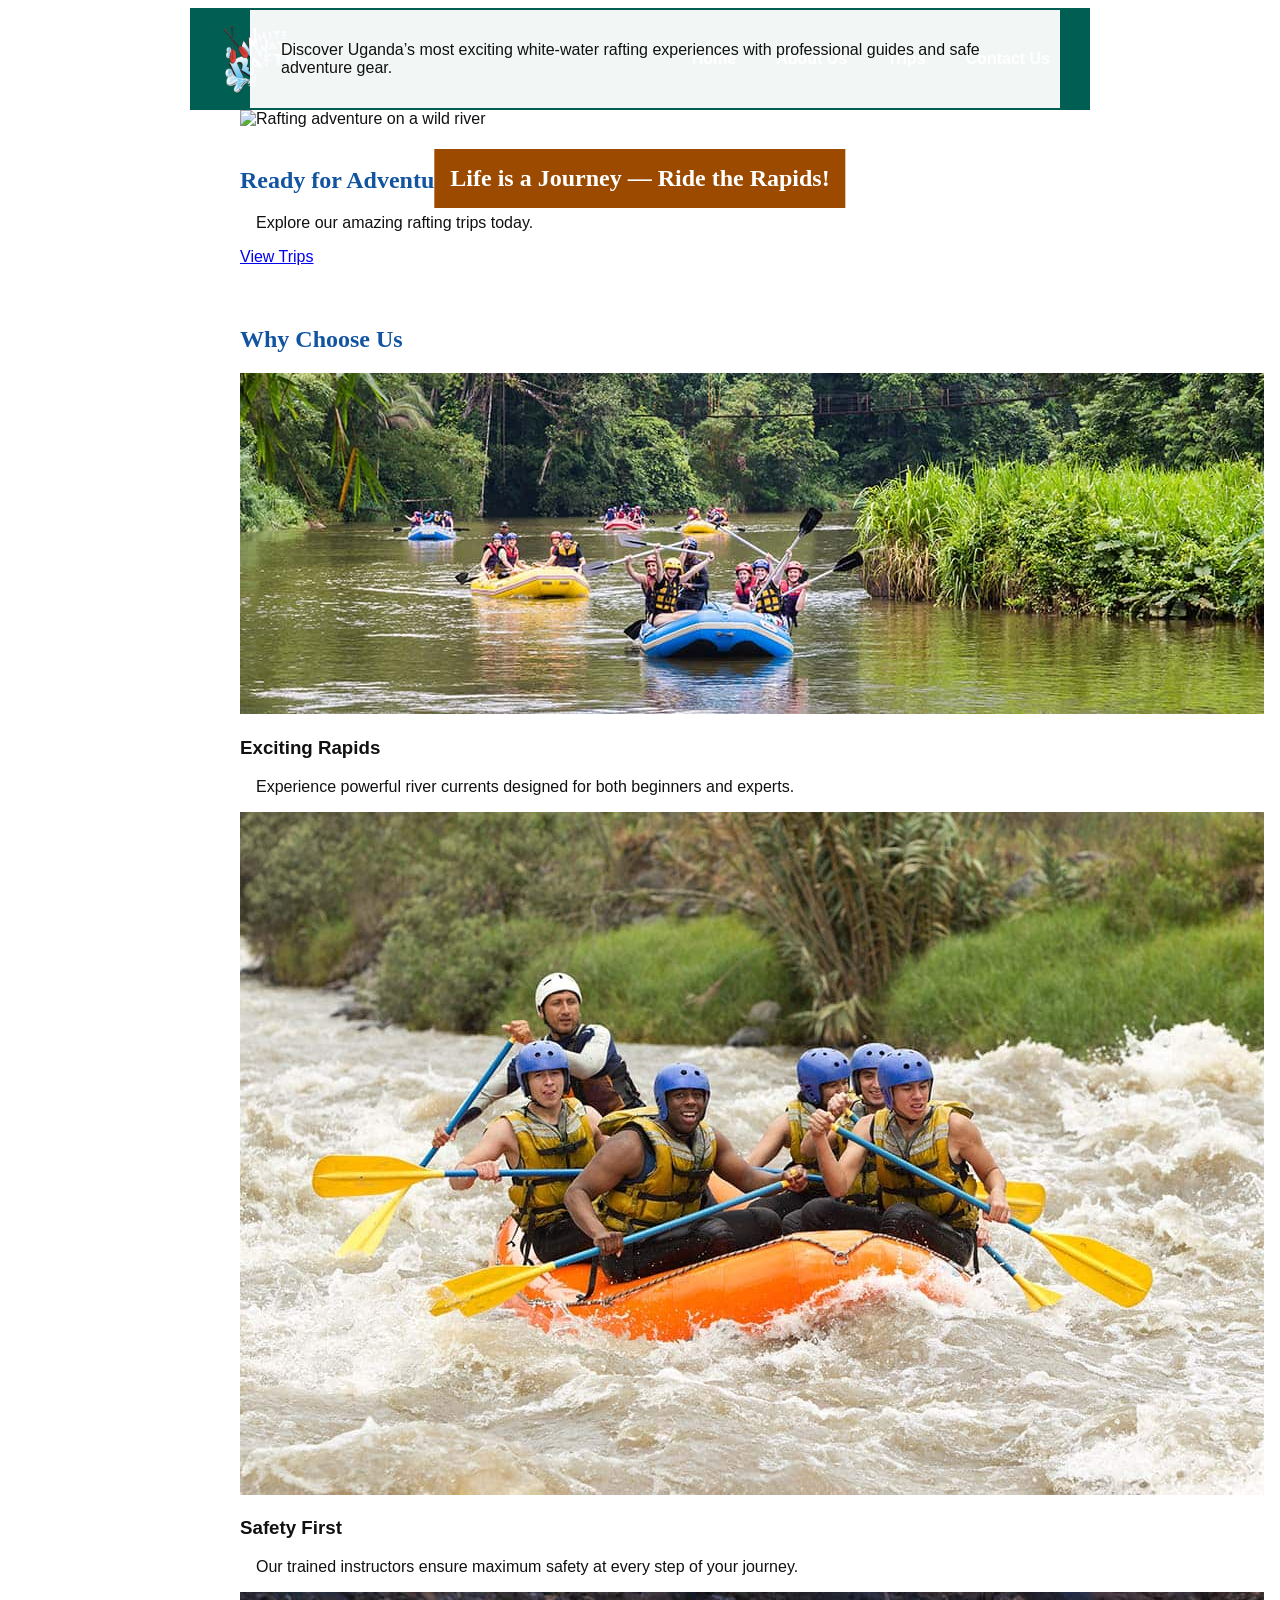
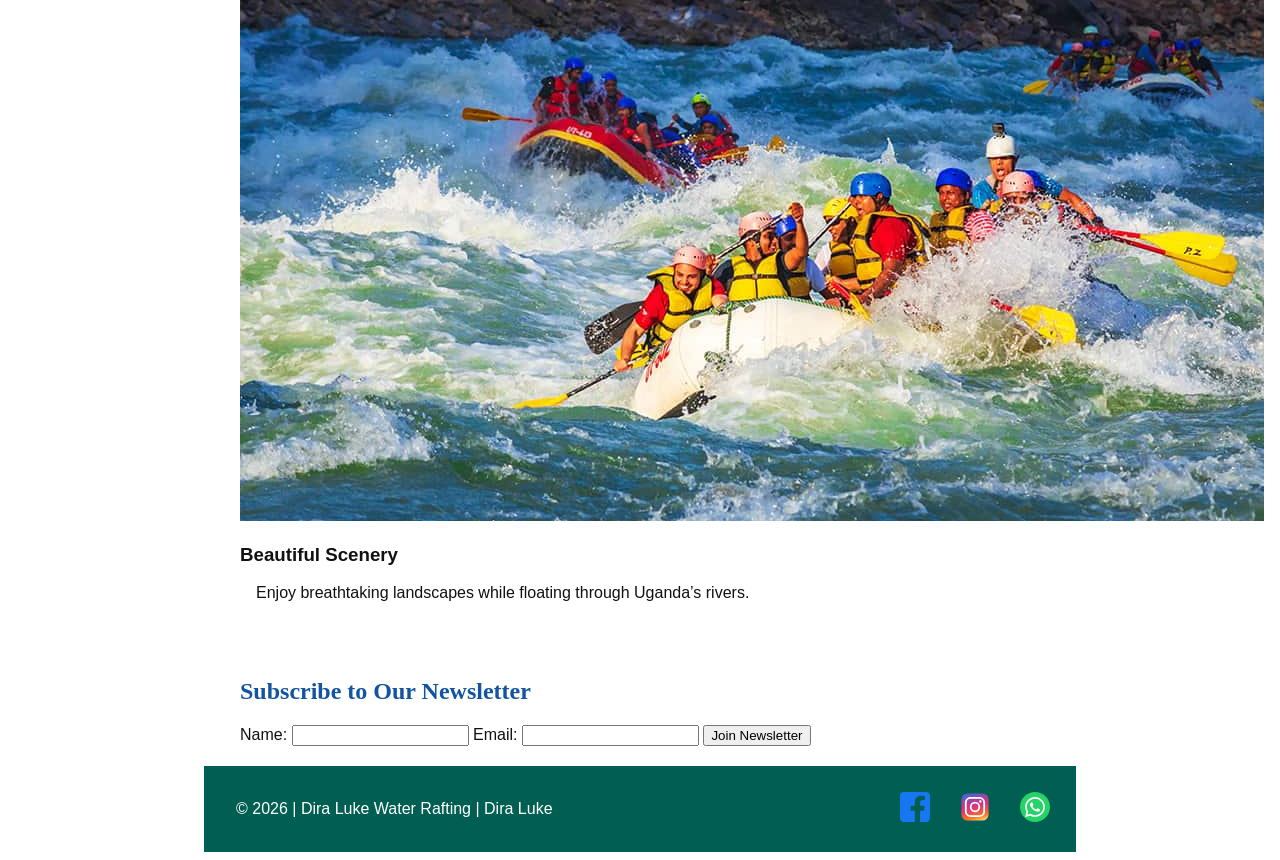
==== wwr/index.html @ e1ae214d "Rafting Site – Home" ====
<!DOCTYPE html>
<html lang="en-US">
<head>
    <meta charset="UTF-8">
    <meta name="viewport" content="width=device-width, initial-scale=1.0">

    <meta name="description" content="Experience thrilling white water rafting adventures in Uganda with expert guides, safe equipment, and unforgettable journeys.">
    <meta name="author" content="Dira Luke">

    <title>Home | Dira Luke Water Rafting</title>

    <link rel="stylesheet" href="styles/rafting.css">
</head>

<body>

<header>
    <img src="images/z-wwr-oars.png" alt="Rafting Company Logo">

    <nav>
        <a href="index.html">Home</a>
        <a href="about.html">About Us</a>
        <a href="trips.html">Trips</a>
        <a href="contact.html">Contact Us</a>
    </nav>
</header>

<main>

    <!-- HERO -->
    <section class="hero">
        <img src="images/hero-rafting.jpg" alt="Rafting adventure on a wild river">

        <h1>Life is a Journey — Ride the Rapids!</h1>

        <article>
            <p>
                Discover Uganda’s most exciting white-water rafting experiences with professional guides and safe adventure gear.
            </p>
        </article>
    </section>

    <!-- CALL TO ACTION -->
    <section class="cta">
        <h2>Ready for Adventure?</h2>
        <p>Explore our amazing rafting trips today.</p>
        <a class="cta-button" href="trips.html">View Trips</a>
    </section>

    <!-- GRID CONTENT -->
    <section class="grid-info">
        <h2>Why Choose Us</h2>

        <div class="grid">
            <div class="grid-item">
                <img src="images/rafting1.jpg" alt="Group rafting through rapids">
                <h3>Exciting Rapids</h3>
                <p>Experience powerful river currents designed for both beginners and experts.</p>
            </div>

            <div class="grid-item">
                <img src="images/rafting2.jpg" alt="Rafting safety training">
                <h3>Safety First</h3>
                <p>Our trained instructors ensure maximum safety at every step of your journey.</p>
            </div>

            <div class="grid-item">
                <img src="images/rafting3.jpg" alt="Beautiful river landscape">
                <h3>Beautiful Scenery</h3>
                <p>Enjoy breathtaking landscapes while floating through Uganda’s rivers.</p>
            </div>
        </div>
    </section>

    <!-- NEWSLETTER -->
    <section class="newsletter">
        <h2>Subscribe to Our Newsletter</h2>

        <form>
            <label for="name">Name:</label>
            <input type="text" id="name" name="name" required>

            <label for="email">Email:</label>
            <input type="email" id="email" name="email" required>

            <button type="submit">Join Newsletter</button>
        </form>
    </section>

</main>

<footer>
    <p>© 2026 | Dira Luke Water Rafting | Dira Luke</p>

    <nav class="socialmedia">
        <a href="https://facebook.com"><img src="images/facebook-square.svg" alt="Facebook"></a>
        <a href="https://instagram.com"><img src="images/instagram-square.svg" alt="Instagram"></a>
        <a href="https://whatsapp.com"><img src="images/whatsapp.svg" alt="WhatsApp"></a>
    </nav>
</footer>

</body>
</html>
---- wwr/styles/rafting.css ----
:root {
    --primary-color: #1254A0;
    --secondary-color: #005F52;
    --accent1-color: #9C4A00;
    --accent2-color: #E9C46A;
    --light-text: #fff;
    --dark-text: #111;

    --heading-font: "Times New Roman", "Georgia", serif;
    --body-font: Arial, Helvetica, sans-serif;
}

*::before,
*::after {
    margin: 0;
    padding: 0;
    box-sizing: border-box;
}

body {
    font-family: var(--body-font);
    color: var(--dark-text);
}

header,
main,
footer {
    width: 840px;
    margin: 0 auto;
    padding: 0 20px;
}

header {
    display: grid;
    grid-template-columns: 150px 1fr;
    align-items: center;
    background-color: var(--secondary-color);
    padding: 15px 30px;
}

header img {
    width: 100px;
}

nav {
    display: flex;
    justify-content: flex-end;
    gap: 20px;
}

nav a {
    text-decoration: none;
    color: var(--light-text);
    font-size: 1rem;
    font-weight: bold;
    padding: 10px;
}

nav a:hover {
    background-color: var(--accent2-color);
    color: var(--dark-text);
    border-radius: 5px;
}

h1,
h2 {
    font-family: var(--heading-font);
    color: var(--primary-color);
}

p {
    margin: 16px;
}

section {
    padding: 20px;
}

footer {
    background-color: var(--secondary-color);
    color: var(--light-text);
    padding: 16px;
    display: flex;
    justify-content: space-between;
    align-items: center;
}

footer p {
    color: var(--light-text);
}

.socialmedia a {
    text-decoration: none;
}

.socialmedia {
    display: flex;
    gap: 10px;
}

.socialmedia img {
    width: 30px;
}

.hero {
    position: relative;
    margin: 0;
    width: 100%;
    padding: 0 20px;
    box-sizing: border-box;
}

.hero img {
    display: block;
    width: 100%;
}

.hero h1 {
    position: absolute;
    top: 20px;
    left: 50%;
    transform: translateX(-50%);
    padding: 16px;
    text-align: center;
    background-color: var(--accent1-color);
    color: var(--light-text);
}

.hero article {
    position: absolute;
    bottom: 20px;
    left: 30px;
    margin: 0;
    background-color: rgba(255, 255, 255, 0.95);
    padding: 15px;
}

.hero article img {
    float: right;
    width: 125px;
}

.hero article p {
    color: var(--dark-text);
}

.history {
    display: grid;
    grid-template-columns: 1fr 200px 1fr;
    align-items: center;
    gap: 20px;
    padding: 20px;
    width: 100%;
    box-sizing: border-box;
}

.history h2 {
    grid-column: 1 / 4;
    text-align: center;
}

.history img {
    width: 100%;
}

.adventures {
    text-align: center;
    padding: 20px;
    width: 100%;
    box-sizing: border-box;
}

.adventures h2 {
    margin-bottom: 20px;
}

.adventure-gallery {
    display: flex;
    justify-content: space-between;
    gap: 10px;
}

.adventure-gallery figure {
    flex: 1;
}

.adventure-gallery img {
    width: 100%;
    height: 120px;
    object-fit: cover;
}

.adventure-gallery figcaption {
    margin-top: 8px;
    font-size: 0.9rem;
}

.map-iframe {
    width: 100%;
    height: 100%;
    border: 0;
}

.company-info {
    text-align: center;
    padding: 30px 20px 10px;
}

.company-info h1 {
    margin-bottom: 12px;
}

.company-info address {
    font-style: normal;
    line-height: 1.8;
    margin-bottom: 0;
}

.company-info address a {
    color: var(--primary-color);
    text-decoration: none;
}

.company-info address a:hover {
    text-decoration: underline;
}

.contact-section {
    display: grid;
    grid-template-columns: 1fr 1fr;
    gap: 40px;
    padding: 30px 20px 40px;
    align-items: stretch;
}

.map-container {
    width: 100%;
    min-height: 400px;
    border-radius: 6px;
    overflow: hidden;
    box-shadow: 0 2px 8px rgba(0, 0, 0, 0.15);
}

.map-container iframe {
    display: block;
    width: 100%;
    height: 100%;
    min-height: 400px;
}

.contact-form-wrapper h2 {
    margin-bottom: 20px;
}

.form-group {
    display: flex;
    flex-direction: column;
    margin-bottom: 18px;
}

.form-group label {
    font-weight: bold;
    margin-bottom: 6px;
    color: var(--dark-text);
}

.form-group input[type="text"],
.form-group input[type="email"],
.form-group textarea {
    padding: 10px 12px;
    border: 1px solid #aaa;
    border-radius: 4px;
    font-family: var(--body-font);
    font-size: 1rem;
    background-color: #f9f9f9;
    transition: border-color 0.2s;
}

.form-group input[type="text"]:focus,
.form-group input[type="email"]:focus,
.form-group textarea:focus {
    outline: none;
    border-color: var(--primary-color);
    background-color: #fff;
}

.radio-group {
    border: 1px solid #aaa;
    border-radius: 4px;
    padding: 12px 16px;
}

.radio-group legend {
    font-weight: bold;
    padding: 0 6px;
    color: var(--dark-text);
}

.radio-label {
    display: flex;
    align-items: center;
    gap: 8px;
    font-weight: normal;
    margin-bottom: 6px;
    cursor: pointer;
}

.radio-label:last-child {
    margin-bottom: 0;
}

.checkbox-group {
    flex-direction: row;
    align-items: center;
}

.checkbox-label {
    display: flex;
    align-items: center;
    gap: 8px;
    font-weight: normal;
    cursor: pointer;
}

/ .submit-btn {
    display: block;
    width: 100%;
    padding: 12px;
    background-color: var(--primary-color);
    color: var(--light-text);
    font-family: var(--body-font);
    font-size: 1rem;
    font-weight: bold;
    border: none;
    border-radius: 4px;
    cursor: pointer;
    transition: background-color 0.2s, transform 0.1s;
}

.submit-btn:hover {
    background-color: var(--secondary-color);
}

.submit-btn:active {
    transform: scale(0.98);
}

/* --- Team / Employee profiles section --- */
.team-section {
    text-align: center;
    padding: 40px 20px;
    background-color: #f4f4f4;
    border-top: 2px solid var(--accent2-color);
}

.team-section h2 {
    margin-bottom: 30px;
}

.team-gallery {
    display: flex;
    justify-content: center;
    gap: 30px;
    flex-wrap: wrap;
}

.team-member {
    background-color: #fff;
    border-radius: 8px;
    padding: 20px;
    width: 180px;
    box-shadow: 0 2px 8px rgba(0, 0, 0, 0.1);
    margin: 0;
}

.team-member img {
    width: 100%;
    height: 140px;
    object-fit: cover;
    border-radius: 4px;
    margin-bottom: 12px;
}

.team-member figcaption {
    display: flex;
    flex-direction: column;
    gap: 4px;
    font-size: 0.9rem;
}

.team-member figcaption strong {
    color: var(--primary-color);
}

.team-member figcaption span {
    color: #555;
    font-size: 0.82rem;
}

/* HOME PAGE */

.home-hero {
    position: relative;
    width: 100%;
}

.home-hero img {
    display: block;
    width: 100%;
    height: auto;
}

.home-hero h1 {
    position: absolute;
    top: 30px;
    left: 50%;
    transform: translateX(-50%);
    width: 80%;
    padding: 16px;
    text-align: center;
    background-color: rgba(156, 74, 0, 0.9);
    color: white;
}

.home-intro {
    display: grid;
    grid-template-columns: 1fr 1fr;
    gap: 25px;
    align-items: start;
}

.intro-card,
.newsletter-form {
    padding: 20px;
    border: 1px solid #ccc;
    background-color: #f4f4f4;
}

.newsletter-form {
    display: grid;
    gap: 10px;
}

.newsletter-form input {
    padding: 10px;
    font-size: 1rem;
}

.newsletter-form button,
.button-link {
    display: inline-block;
    padding: 12px 18px;
    background-color: var(--accent1-color);
    color: white;
    border: none;
    text-decoration: none;
    font-weight: bold;
    cursor: pointer;
}

.newsletter-form button:hover,
.button-link:hover {
    background-color: var(--secondary-color);
}

.home-offerings {
    text-align: center;
}

.offering-grid {
    display: grid;
    grid-template-columns: 1fr 1fr;
    gap: 20px;
    align-items: center;
    text-align: left;
}

.offering-grid img {
    width: 100%;
    height: 220px;
    object-fit: cover;
}

/* TRIPS PAGE */

.trips-hero {
    display: grid;
    grid-template-columns: 2fr 1fr;
    gap: 20px;
    align-items: center;
    background-color: #f4f4f4;
    padding: 25px;
    border-bottom: 4px solid var(--accent2-color);
}

.trip-showcase {
    text-align: center;
}

.trip-grid {
    display: grid;
    grid-template-columns: repeat(3, 1fr);
    gap: 18px;
}

.trip-card {
    border: 1px solid #ccc;
    background-color: #fff;
}

.trip-card img {
    width: 100%;
    height: 150px;
    object-fit: cover;
}

.trip-card div {
    padding: 15px;
    text-align: left;
}

.trip-table-section {
    text-align: center;
}

.trip-table-section table {
    width: 100%;
    border-collapse: collapse;
    margin-top: 15px;
}

.trip-table-section th,
.trip-table-section td {
    border: 1px solid #aaa;
    padding: 10px;
    text-align: left;
}

.trip-table-section th {
    background-color: var(--secondary-color);
    color: white;
}

.trip-table-section tr:nth-child(even) {
    background-color: #f4f4f4;
}
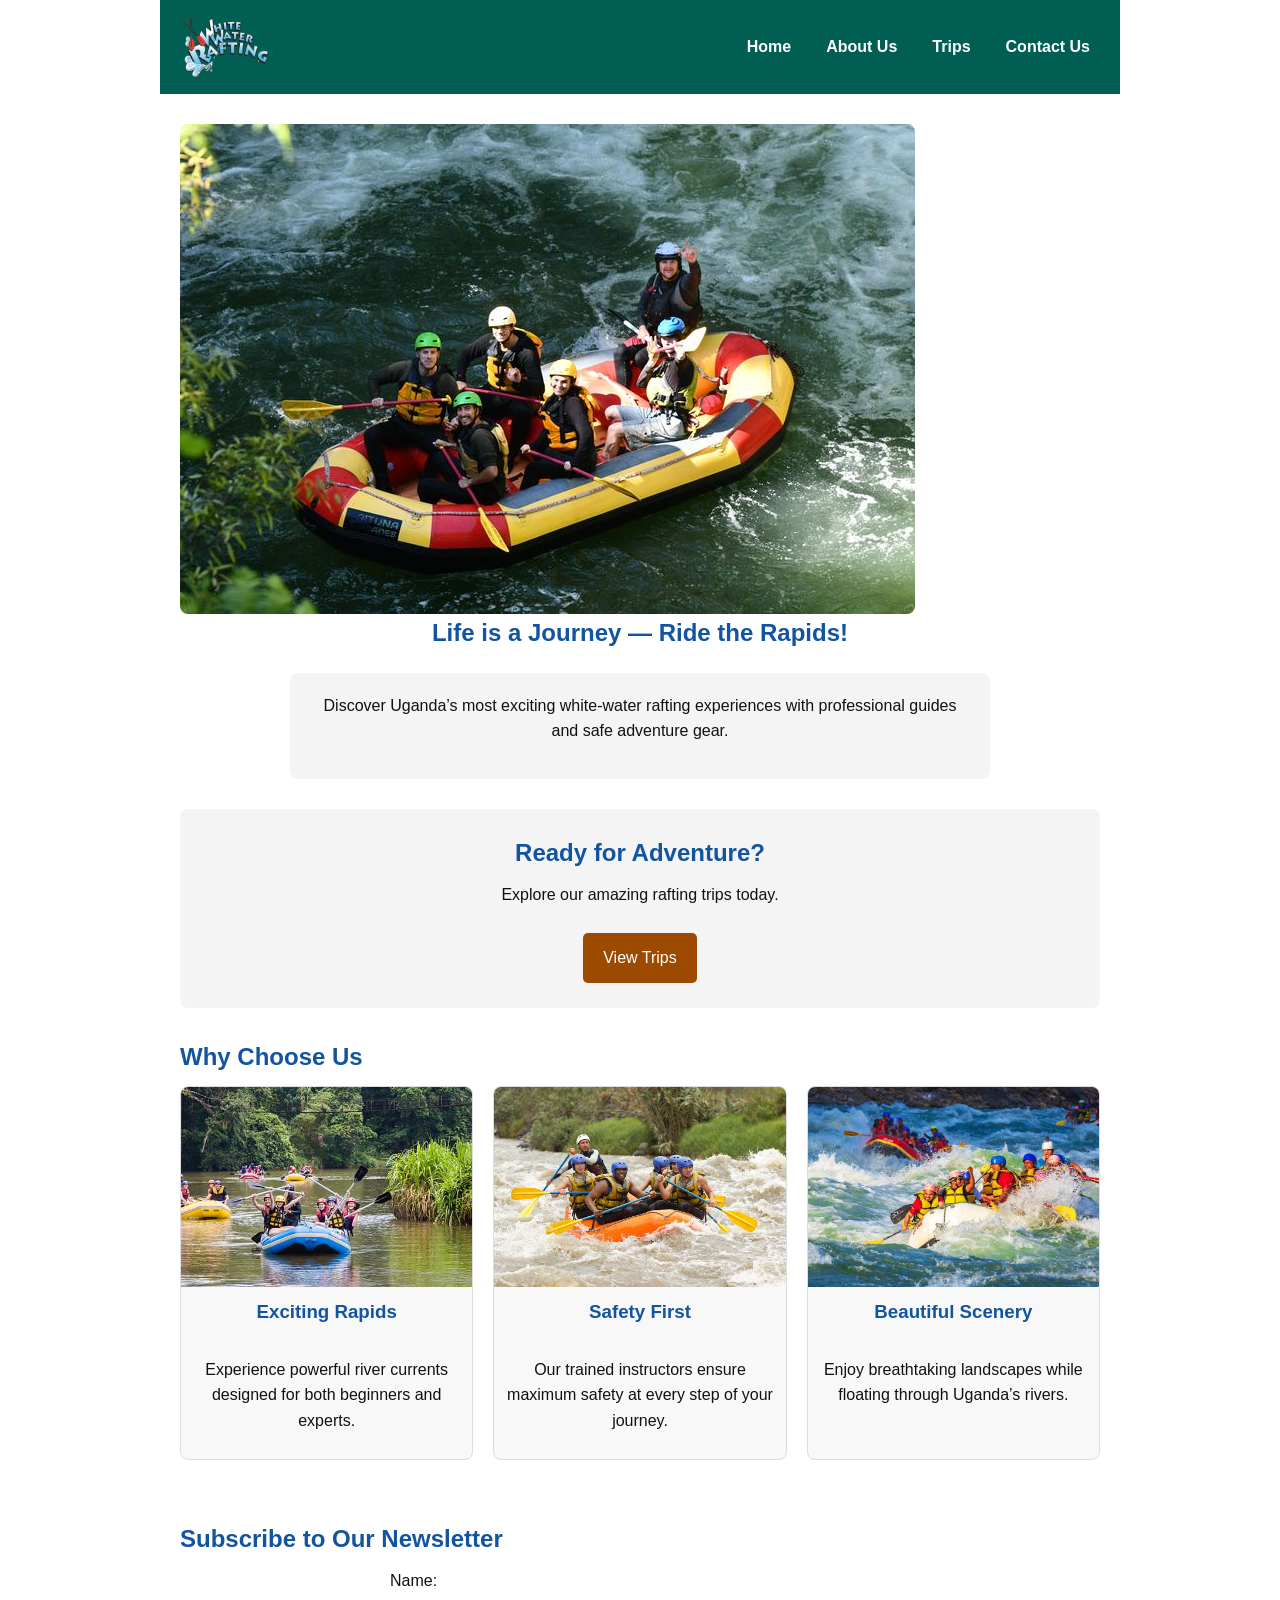
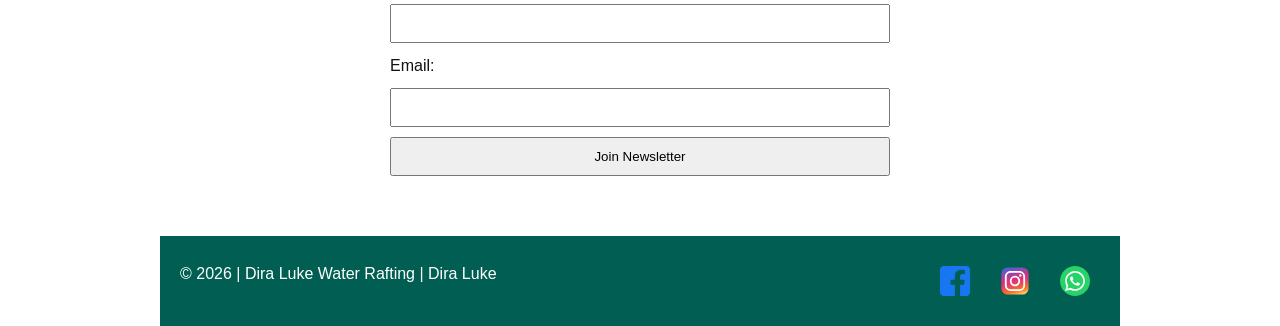
==== commit e104a151: "Done" ====
--- a/wwr/index.html
+++ b/wwr/index.html
@@ -29,7 +29,7 @@
 
     <!-- HERO -->
     <section class="hero">
-        <img src="images/hero-rafting.jpg" alt="Rafting adventure on a wild river">
+        <img src="images/hero-rafting.jpeg" alt="Rafting adventure on a wild river">
 
         <h1>Life is a Journey — Ride the Rapids!</h1>
 
--- a/wwr/styles/rafting.css
+++ b/wwr/styles/rafting.css
@@ -1,546 +1,349 @@
+/* ---------- VARIABLES ---------- */
+
 :root {
-    --primary-color: #1254A0;
-    --secondary-color: #005F52;
-    --accent1-color: #9C4A00;
-    --accent2-color: #E9C46A;
-    --light-text: #fff;
-    --dark-text: #111;
-
-    --heading-font: "Times New Roman", "Georgia", serif;
-    --body-font: Arial, Helvetica, sans-serif;
-}
-
+--primary-color: #1254A0;
+--secondary-color: #005F52;
+--accent1-color: #9C4A00;
+--accent2-color: #E9C46A;
+--light-text: #ffffff;
+--dark-text: #111111;
+
+```
+--heading-font: Georgia, serif;
+--body-font: Arial, Helvetica, sans-serif;
+```
+
+}
+
+/* ---------- RESET ---------- */
+
+*,
 *::before,
 *::after {
-    margin: 0;
-    padding: 0;
-    box-sizing: border-box;
-}
+margin: 0;
+padding: 0;
+box-sizing: border-box;
+}
+
+/* ---------- GLOBAL ---------- */
 
 body {
-    font-family: var(--body-font);
-    color: var(--dark-text);
+font-family: var(--body-font);
+color: var(--dark-text);
+line-height: 1.6;
+}
+
+img {
+display: block;
+max-width: 100%;
+height: auto;
 }
 
 header,
 main,
 footer {
-    width: 840px;
-    margin: 0 auto;
-    padding: 0 20px;
-}
+max-width: 960px;
+width: 100%;
+margin: 0 auto;
+padding: 0 20px;
+}
+
+section {
+padding: 30px 0;
+}
+
+h1,
+h2,
+h3 {
+font-family: var(--heading-font);
+color: var(--primary-color);
+margin-bottom: 10px;
+}
+
+p {
+margin-bottom: 15px;
+}
+
+/* ---------- HEADER ---------- */
 
 header {
-    display: grid;
-    grid-template-columns: 150px 1fr;
-    align-items: center;
-    background-color: var(--secondary-color);
-    padding: 15px 30px;
+display: grid;
+grid-template-columns: 120px 1fr;
+align-items: center;
+background-color: var(--secondary-color);
+padding: 15px 20px;
 }
 
 header img {
-    width: 100px;
+width: 90px;
 }
 
 nav {
-    display: flex;
-    justify-content: flex-end;
-    gap: 20px;
+display: flex;
+justify-content: flex-end;
+gap: 15px;
 }
 
 nav a {
-    text-decoration: none;
-    color: var(--light-text);
-    font-size: 1rem;
-    font-weight: bold;
-    padding: 10px;
+color: white;
+text-decoration: none;
+padding: 10px;
+font-weight: bold;
 }
 
 nav a:hover {
-    background-color: var(--accent2-color);
-    color: var(--dark-text);
-    border-radius: 5px;
-}
-
-h1,
-h2 {
-    font-family: var(--heading-font);
-    color: var(--primary-color);
-}
-
-p {
-    margin: 16px;
-}
-
-section {
-    padding: 20px;
-}
+background-color: var(--accent2-color);
+color: black;
+border-radius: 4px;
+}
+
+/* ---------- HERO ---------- */
+
+.hero {
+text-align: center;
+}
+
+.hero img {
+border-radius: 8px;
+}
+
+.hero article {
+max-width: 700px;
+margin: 20px auto 0;
+padding: 20px;
+background-color: #f4f4f4;
+border-radius: 8px;
+}
+
+/* ---------- HOME PAGE ---------- */
+
+.cta {
+text-align: center;
+background-color: #f4f4f4;
+border-radius: 8px;
+padding: 25px;
+}
+
+.cta-button {
+display: inline-block;
+background-color: var(--accent1-color);
+color: white;
+text-decoration: none;
+padding: 12px 20px;
+border-radius: 5px;
+margin-top: 10px;
+}
+
+.grid {
+display: grid;
+grid-template-columns: repeat(3, 1fr);
+gap: 20px;
+}
+
+.grid-item {
+background: #f8f8f8;
+border: 1px solid #ddd;
+border-radius: 8px;
+overflow: hidden;
+text-align: center;
+}
+
+.grid-item img {
+width: 100%;
+height: 200px;
+object-fit: cover;
+}
+
+.grid-item h3,
+.grid-item p {
+padding: 10px;
+}
+
+.newsletter form {
+display: grid;
+gap: 10px;
+max-width: 500px;
+margin: 0 auto;
+}
+
+.newsletter input,
+.newsletter button {
+padding: 10px;
+}
+
+/* ---------- ABOUT PAGE ---------- */
+
+.history-content {
+display: grid;
+grid-template-columns: 1fr 250px 1fr;
+gap: 20px;
+align-items: center;
+}
+
+.history-content img {
+width: 100%;
+border-radius: 8px;
+}
+
+.gallery {
+display: flex;
+gap: 15px;
+flex-wrap: wrap;
+}
+
+.gallery figure {
+flex: 1 1 150px;
+text-align: center;
+}
+
+.gallery img {
+width: 100%;
+height: 130px;
+object-fit: cover;
+border-radius: 8px;
+}
+
+/* ---------- CONTACT PAGE ---------- */
+
+.contact-info {
+text-align: center;
+}
+
+.contact-info iframe {
+width: 100%;
+max-width: 600px;
+border: 0;
+margin: 20px auto;
+}
+
+.employee-gallery {
+display: flex;
+gap: 20px;
+justify-content: center;
+flex-wrap: wrap;
+}
+
+.employee-gallery figure {
+width: 220px;
+text-align: center;
+}
+
+.employee-gallery img {
+width: 100%;
+height: 220px;
+object-fit: cover;
+border-radius: 8px;
+}
+
+.contact-form form {
+max-width: 600px;
+margin: auto;
+display: grid;
+gap: 10px;
+}
+
+.contact-form input,
+.contact-form textarea,
+.contact-form button {
+padding: 10px;
+}
+
+fieldset {
+padding: 15px;
+}
+
+/* ---------- TRIPS PAGE ---------- */
+
+.trips-cta {
+text-align: center;
+background-color: #f4f4f4;
+padding: 30px;
+border-radius: 8px;
+}
+
+.trips-grid {
+display: grid;
+grid-template-columns: repeat(3, 1fr);
+gap: 20px;
+}
+
+.trip-card {
+border: 1px solid #ddd;
+border-radius: 8px;
+overflow: hidden;
+background: white;
+}
+
+.trip-card img {
+width: 100%;
+height: 220px;
+object-fit: cover;
+}
+
+.trip-card h3,
+.trip-card p {
+padding: 10px;
+}
+
+.trip-table table {
+width: 100%;
+border-collapse: collapse;
+}
+
+.trip-table th,
+.trip-table td {
+border: 1px solid #ccc;
+padding: 10px;
+}
+
+.trip-table th {
+background-color: var(--secondary-color);
+color: white;
+}
+
+/* ---------- FOOTER ---------- */
 
 footer {
-    background-color: var(--secondary-color);
-    color: var(--light-text);
-    padding: 16px;
-    display: flex;
-    justify-content: space-between;
-    align-items: center;
-}
-
-footer p {
-    color: var(--light-text);
-}
-
-.socialmedia a {
-    text-decoration: none;
+margin-top: 30px;
+padding: 20px;
+background-color: var(--secondary-color);
+color: white;
+display: flex;
+justify-content: space-between;
+align-items: center;
 }
 
 .socialmedia {
-    display: flex;
-    gap: 10px;
+display: flex;
+gap: 10px;
 }
 
 .socialmedia img {
-    width: 30px;
-}
-
-.hero {
-    position: relative;
-    margin: 0;
-    width: 100%;
-    padding: 0 20px;
-    box-sizing: border-box;
-}
-
-.hero img {
-    display: block;
-    width: 100%;
-}
-
-.hero h1 {
-    position: absolute;
-    top: 20px;
-    left: 50%;
-    transform: translateX(-50%);
-    padding: 16px;
+width: 30px;
+}
+
+/* ---------- MOBILE ---------- */
+
+@media (max-width: 768px) {
+
+header {
+    grid-template-columns: 1fr;
     text-align: center;
-    background-color: var(--accent1-color);
-    color: var(--light-text);
-}
-
-.hero article {
-    position: absolute;
-    bottom: 20px;
-    left: 30px;
-    margin: 0;
-    background-color: rgba(255, 255, 255, 0.95);
-    padding: 15px;
-}
-
-.hero article img {
-    float: right;
-    width: 125px;
-}
-
-.hero article p {
-    color: var(--dark-text);
-}
-
-.history {
-    display: grid;
-    grid-template-columns: 1fr 200px 1fr;
-    align-items: center;
-    gap: 20px;
-    padding: 20px;
-    width: 100%;
-    box-sizing: border-box;
-}
-
-.history h2 {
-    grid-column: 1 / 4;
-    text-align: center;
-}
-
-.history img {
-    width: 100%;
-}
-
-.adventures {
-    text-align: center;
-    padding: 20px;
-    width: 100%;
-    box-sizing: border-box;
-}
-
-.adventures h2 {
-    margin-bottom: 20px;
-}
-
-.adventure-gallery {
-    display: flex;
-    justify-content: space-between;
-    gap: 10px;
-}
-
-.adventure-gallery figure {
-    flex: 1;
-}
-
-.adventure-gallery img {
-    width: 100%;
-    height: 120px;
-    object-fit: cover;
-}
-
-.adventure-gallery figcaption {
-    margin-top: 8px;
-    font-size: 0.9rem;
-}
-
-.map-iframe {
-    width: 100%;
-    height: 100%;
-    border: 0;
-}
-
-.company-info {
-    text-align: center;
-    padding: 30px 20px 10px;
-}
-
-.company-info h1 {
-    margin-bottom: 12px;
-}
-
-.company-info address {
-    font-style: normal;
-    line-height: 1.8;
-    margin-bottom: 0;
-}
-
-.company-info address a {
-    color: var(--primary-color);
-    text-decoration: none;
-}
-
-.company-info address a:hover {
-    text-decoration: underline;
-}
-
-.contact-section {
-    display: grid;
-    grid-template-columns: 1fr 1fr;
-    gap: 40px;
-    padding: 30px 20px 40px;
-    align-items: stretch;
-}
-
-.map-container {
-    width: 100%;
-    min-height: 400px;
-    border-radius: 6px;
-    overflow: hidden;
-    box-shadow: 0 2px 8px rgba(0, 0, 0, 0.15);
-}
-
-.map-container iframe {
-    display: block;
-    width: 100%;
-    height: 100%;
-    min-height: 400px;
-}
-
-.contact-form-wrapper h2 {
-    margin-bottom: 20px;
-}
-
-.form-group {
-    display: flex;
+}
+
+nav {
+    justify-content: center;
+    flex-wrap: wrap;
+}
+
+.grid,
+.trips-grid,
+.history-content {
+    grid-template-columns: 1fr;
+}
+
+footer {
     flex-direction: column;
-    margin-bottom: 18px;
-}
-
-.form-group label {
-    font-weight: bold;
-    margin-bottom: 6px;
-    color: var(--dark-text);
-}
-
-.form-group input[type="text"],
-.form-group input[type="email"],
-.form-group textarea {
-    padding: 10px 12px;
-    border: 1px solid #aaa;
-    border-radius: 4px;
-    font-family: var(--body-font);
-    font-size: 1rem;
-    background-color: #f9f9f9;
-    transition: border-color 0.2s;
-}
-
-.form-group input[type="text"]:focus,
-.form-group input[type="email"]:focus,
-.form-group textarea:focus {
-    outline: none;
-    border-color: var(--primary-color);
-    background-color: #fff;
-}
-
-.radio-group {
-    border: 1px solid #aaa;
-    border-radius: 4px;
-    padding: 12px 16px;
-}
-
-.radio-group legend {
-    font-weight: bold;
-    padding: 0 6px;
-    color: var(--dark-text);
-}
-
-.radio-label {
-    display: flex;
-    align-items: center;
-    gap: 8px;
-    font-weight: normal;
-    margin-bottom: 6px;
-    cursor: pointer;
-}
-
-.radio-label:last-child {
-    margin-bottom: 0;
-}
-
-.checkbox-group {
-    flex-direction: row;
-    align-items: center;
-}
-
-.checkbox-label {
-    display: flex;
-    align-items: center;
-    gap: 8px;
-    font-weight: normal;
-    cursor: pointer;
-}
-
-/ .submit-btn {
-    display: block;
-    width: 100%;
-    padding: 12px;
-    background-color: var(--primary-color);
-    color: var(--light-text);
-    font-family: var(--body-font);
-    font-size: 1rem;
-    font-weight: bold;
-    border: none;
-    border-radius: 4px;
-    cursor: pointer;
-    transition: background-color 0.2s, transform 0.1s;
-}
-
-.submit-btn:hover {
-    background-color: var(--secondary-color);
-}
-
-.submit-btn:active {
-    transform: scale(0.98);
-}
-
-/* --- Team / Employee profiles section --- */
-.team-section {
-    text-align: center;
-    padding: 40px 20px;
-    background-color: #f4f4f4;
-    border-top: 2px solid var(--accent2-color);
-}
-
-.team-section h2 {
-    margin-bottom: 30px;
-}
-
-.team-gallery {
-    display: flex;
-    justify-content: center;
-    gap: 30px;
-    flex-wrap: wrap;
-}
-
-.team-member {
-    background-color: #fff;
-    border-radius: 8px;
-    padding: 20px;
-    width: 180px;
-    box-shadow: 0 2px 8px rgba(0, 0, 0, 0.1);
-    margin: 0;
-}
-
-.team-member img {
-    width: 100%;
-    height: 140px;
-    object-fit: cover;
-    border-radius: 4px;
-    margin-bottom: 12px;
-}
-
-.team-member figcaption {
-    display: flex;
-    flex-direction: column;
-    gap: 4px;
-    font-size: 0.9rem;
-}
-
-.team-member figcaption strong {
-    color: var(--primary-color);
-}
-
-.team-member figcaption span {
-    color: #555;
-    font-size: 0.82rem;
-}
-
-/* HOME PAGE */
-
-.home-hero {
-    position: relative;
-    width: 100%;
-}
-
-.home-hero img {
-    display: block;
-    width: 100%;
-    height: auto;
-}
-
-.home-hero h1 {
-    position: absolute;
-    top: 30px;
-    left: 50%;
-    transform: translateX(-50%);
-    width: 80%;
-    padding: 16px;
-    text-align: center;
-    background-color: rgba(156, 74, 0, 0.9);
-    color: white;
-}
-
-.home-intro {
-    display: grid;
-    grid-template-columns: 1fr 1fr;
-    gap: 25px;
-    align-items: start;
-}
-
-.intro-card,
-.newsletter-form {
-    padding: 20px;
-    border: 1px solid #ccc;
-    background-color: #f4f4f4;
-}
-
-.newsletter-form {
-    display: grid;
-    gap: 10px;
-}
-
-.newsletter-form input {
-    padding: 10px;
-    font-size: 1rem;
-}
-
-.newsletter-form button,
-.button-link {
-    display: inline-block;
-    padding: 12px 18px;
-    background-color: var(--accent1-color);
-    color: white;
-    border: none;
-    text-decoration: none;
-    font-weight: bold;
-    cursor: pointer;
-}
-
-.newsletter-form button:hover,
-.button-link:hover {
-    background-color: var(--secondary-color);
-}
-
-.home-offerings {
-    text-align: center;
-}
-
-.offering-grid {
-    display: grid;
-    grid-template-columns: 1fr 1fr;
-    gap: 20px;
-    align-items: center;
-    text-align: left;
-}
-
-.offering-grid img {
-    width: 100%;
-    height: 220px;
-    object-fit: cover;
-}
-
-/* TRIPS PAGE */
-
-.trips-hero {
-    display: grid;
-    grid-template-columns: 2fr 1fr;
-    gap: 20px;
-    align-items: center;
-    background-color: #f4f4f4;
-    padding: 25px;
-    border-bottom: 4px solid var(--accent2-color);
-}
-
-.trip-showcase {
-    text-align: center;
-}
-
-.trip-grid {
-    display: grid;
-    grid-template-columns: repeat(3, 1fr);
-    gap: 18px;
-}
-
-.trip-card {
-    border: 1px solid #ccc;
-    background-color: #fff;
-}
-
-.trip-card img {
-    width: 100%;
-    height: 150px;
-    object-fit: cover;
-}
-
-.trip-card div {
-    padding: 15px;
-    text-align: left;
-}
-
-.trip-table-section {
-    text-align: center;
-}
-
-.trip-table-section table {
-    width: 100%;
-    border-collapse: collapse;
-    margin-top: 15px;
-}
-
-.trip-table-section th,
-.trip-table-section td {
-    border: 1px solid #aaa;
-    padding: 10px;
-    text-align: left;
-}
-
-.trip-table-section th {
-    background-color: var(--secondary-color);
-    color: white;
-}
-
-.trip-table-section tr:nth-child(even) {
-    background-color: #f4f4f4;
-}+    gap: 15px;
+}
+}
